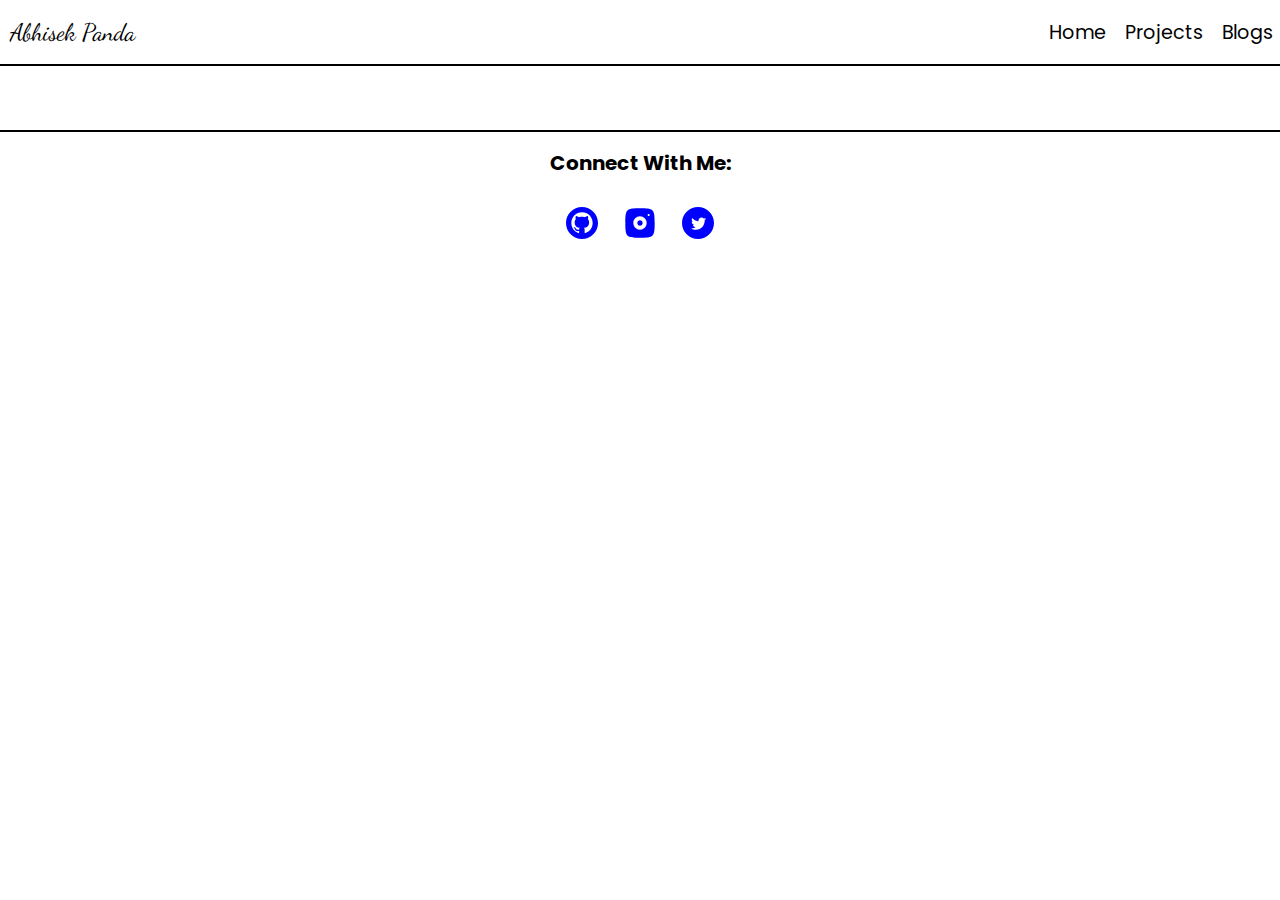
==== pages/blogs.html @ df9b4c09 "Completed Project Page" ====
<!DOCTYPE html>
<html lang="en">
<head>
    <meta charset="UTF-8">
    <meta http-equiv="X-UA-Compatible" content="IE=edge">
    <meta name="viewport" content="width=device-width, initial-scale=1.0">
    <title>Abhisek | Blogs</title>
    <link rel="stylesheet" href="/styles/blogs.css">
</head>
<body>
    <header>
        <p id="header-name">Abhisek Panda</p>
        <nav>
            <a href="/index.html" class="nav-link">Home</a>
            <a href="/pages/project.html" class="nav-link">Projects</a>
            <a href="/pages/blogs.html" class="nav-link">Blogs</a>
        </nav>
    </header>

    <main>

    </main>
    
    <footer>
        <div id="footer-heading">
            Connect With Me:
        </div>
        <div id="footer-logo">
            <a href="https://github.com/abhisek-panda" class="footer-link">
                <img src="/images/icons8-github (1).svg" alt="github-logo" class="footer-img">
            </a>
            <a href="https://www.instagram.com/abhisek.panda/" class="footer-link">
                <img src="/images/icons8-instagram (2).svg" alt="instagram-logo" class="footer-img">
            </a>
            <a href="https://twitter.com/abhisek_abhi" class="footer-link">
                <img src="/images/icons8-twitter-circled (1).svg" alt="twitter-logo" class="footer-img">
            </a>
        </div>
    </footer>
</body>
</html>
---- styles/blogs.css ----
@import url('https://fonts.googleapis.com/css2?family=Poppins:ital,wght@0,400;0,600;0,700;0,800;1,400&display=swap');
@import url('https://fonts.googleapis.com/css2?family=Dancing+Script:wght@700&display=swap');
body{
    margin: 0;
    font-family: 'Poppins', sans-serif;
}


header{
    display: flex;
    justify-content: space-between;
    height: 4rem;
    align-items: center;
    font-size: larger;
    border-bottom: 2px solid black;
}

header p {
    color: black;
    margin-left: 10px;
}
#header-name{
    font-size: 1.5rem;
    font-family: 'Dancing Script', cursive;
}

.nav-link {
    text-decoration:none;
    padding: 7px;
    color: black;
}

.nav-link:hover{
    color:blue;
}










/* footer */
footer{
    bottom: 0;
    margin-top: 4rem;
    border-top: 2px solid black;
}
#footer-heading{
    display:block;
    text-align: center;
    margin-bottom: 1rem;
    margin-top: 1rem;
    font-size: 20px;
    font-weight: bolder;
}
#footer-logo{
    display: flex;
    flex-direction: row;
    justify-content: center;
}
.footer-link{
    padding: 5px;
}
.footer-img {
    width:3rem;
}
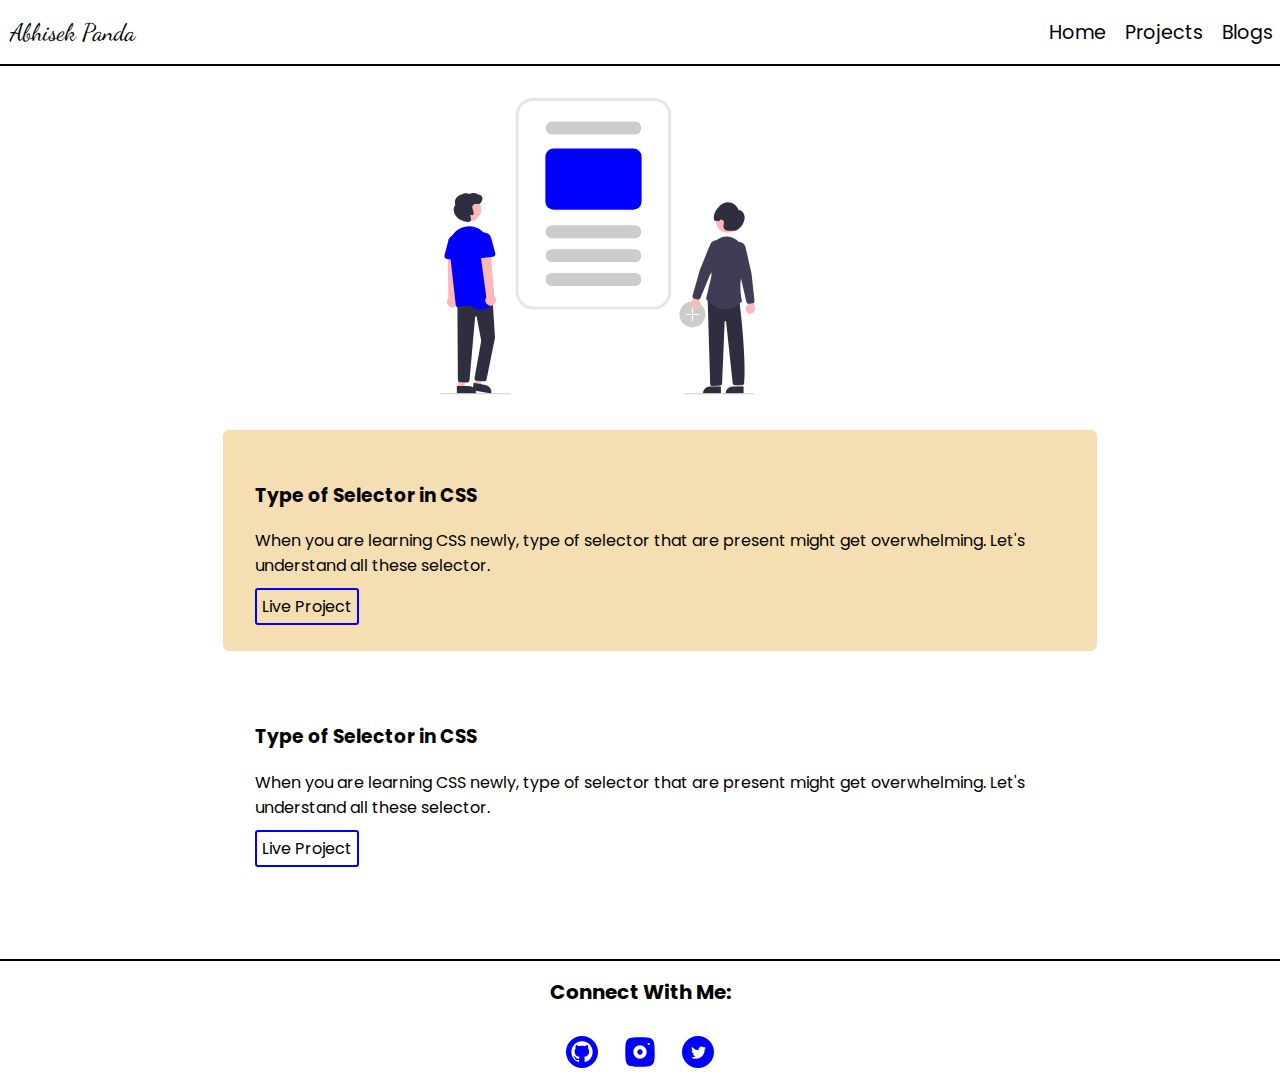
==== commit f7fed89b: "added Favicon" ====
--- a/pages/blogs.html
+++ b/pages/blogs.html
@@ -6,6 +6,7 @@
     <meta name="viewport" content="width=device-width, initial-scale=1.0">
     <title>Abhisek | Blogs</title>
     <link rel="stylesheet" href="/styles/blogs.css">
+    <link rel="icon" type="image/png" sizes="32x32" href="/images/favicon-32x32.png">
 </head>
 <body>
     <header>
@@ -18,7 +19,35 @@
     </header>
 
     <main>
-
+        <div>
+            <img src="/images/undraw_blog_post_re_fy5x.svg" alt="" class="home-images">
+        </div>
+        <div>
+            <ul class="project-list">
+                <li class="project-list-items bg-wheat">
+                    <div class="project-desc">
+                        <h3>Type of Selector in CSS</h3>
+                        <p>When you are learning CSS newly, type of selector that are present might get overwhelming. Let's understand all these selector.</p>
+    
+                        <div class="links">
+                            <a href="#" class="project-btn-link primary-link">Live Project</a>
+                            
+                        </div>
+                    </div>
+                </li>
+                <li class="project-list-items">
+                    <div class="project-desc">
+                        <h3>Type of Selector in CSS</h3>
+                        <p>When you are learning CSS newly, type of selector that are present might get overwhelming. Let's understand all these selector.</p>
+    
+                        <div class="links">
+                            <a href="#" class="project-btn-link primary-link">Live Project</a>
+                            
+                        </div>
+                    </div>
+                </li>
+            </ul>
+        </div>
     </main>
     
     <footer>
--- a/styles/blogs.css
+++ b/styles/blogs.css
@@ -31,14 +31,39 @@
 }
 
 .nav-link:hover{
-    color:blue;
+    color:hsl(240, 100%, 50%);
+}
+.home-images {
+    display: block;
+    margin:auto;
+    padding: 1rem;
+    margin-top: 1rem;
+    width:400px;
+}
+.project-list{
+    list-style-type: none;
+}
+.project-list-items{
+    border: 2px solid white;
+    padding: 2rem;
+    max-width: 90vh;
+    margin:auto;
+    border-radius: 8px;
+    margin-bottom: 1rem;
 }
 
+.bg-wheat {
+    background-color: #f5deb2;
+}
 
-
-
-
-
+.project-btn-link{
+    text-decoration:none;
+    border: 2px solid blue;
+    padding: 5px;
+    color: black;
+    border-radius: 3px;
+      
+}
 
 
 
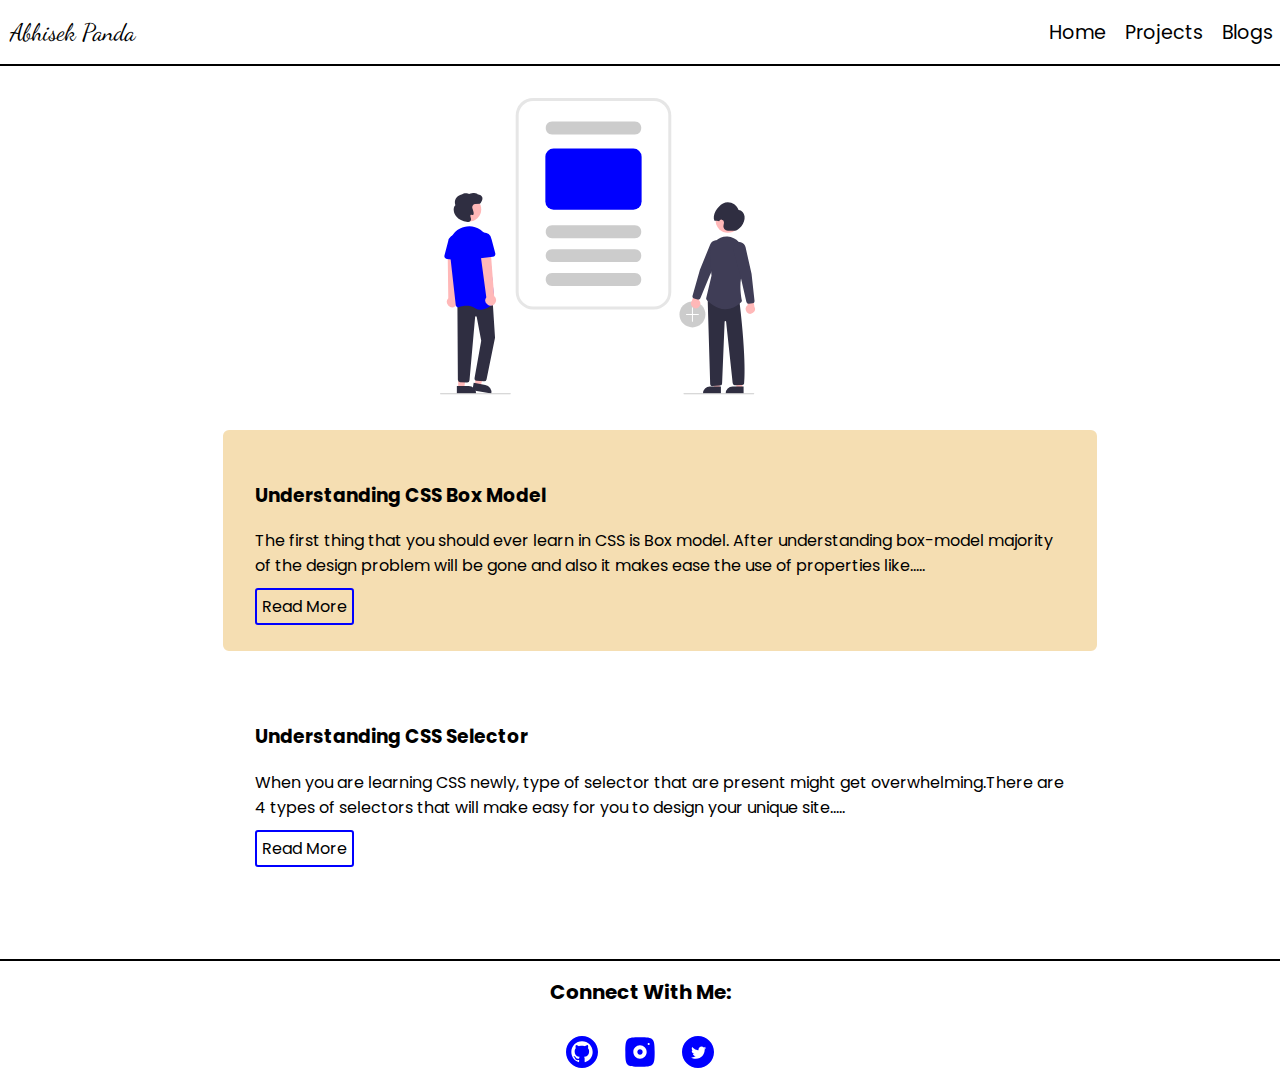
==== commit b0cb6f07: "Completed the blogs page" ====
--- a/pages/blogs.html
+++ b/pages/blogs.html
@@ -26,22 +26,22 @@
             <ul class="project-list">
                 <li class="project-list-items bg-wheat">
                     <div class="project-desc">
-                        <h3>Type of Selector in CSS</h3>
-                        <p>When you are learning CSS newly, type of selector that are present might get overwhelming. Let's understand all these selector.</p>
+                        <h3>Understanding CSS Box Model</h3>
+                        <p>The first thing that you should ever learn in CSS is Box model. After understanding box-model majority of the design problem will be gone and also it makes ease the use of properties like.....</p>
     
                         <div class="links">
-                            <a href="#" class="project-btn-link primary-link">Live Project</a>
+                            <a href="https://abhisek-panda.hashnode.dev/understanding-css-box-model" class="project-btn-link primary-link">Read More</a>
                             
                         </div>
                     </div>
                 </li>
                 <li class="project-list-items">
                     <div class="project-desc">
-                        <h3>Type of Selector in CSS</h3>
-                        <p>When you are learning CSS newly, type of selector that are present might get overwhelming. Let's understand all these selector.</p>
+                        <h3>Understanding CSS Selector</h3>
+                        <p>When you are learning CSS newly, type of selector that are present might get overwhelming.There are 4 types of selectors that will make easy for you to design your unique site.....</p>
     
                         <div class="links">
-                            <a href="#" class="project-btn-link primary-link">Live Project</a>
+                            <a href="https://abhisek-panda.hashnode.dev/understanding-css-selector" class="project-btn-link primary-link">Read More</a>
                             
                         </div>
                     </div>
